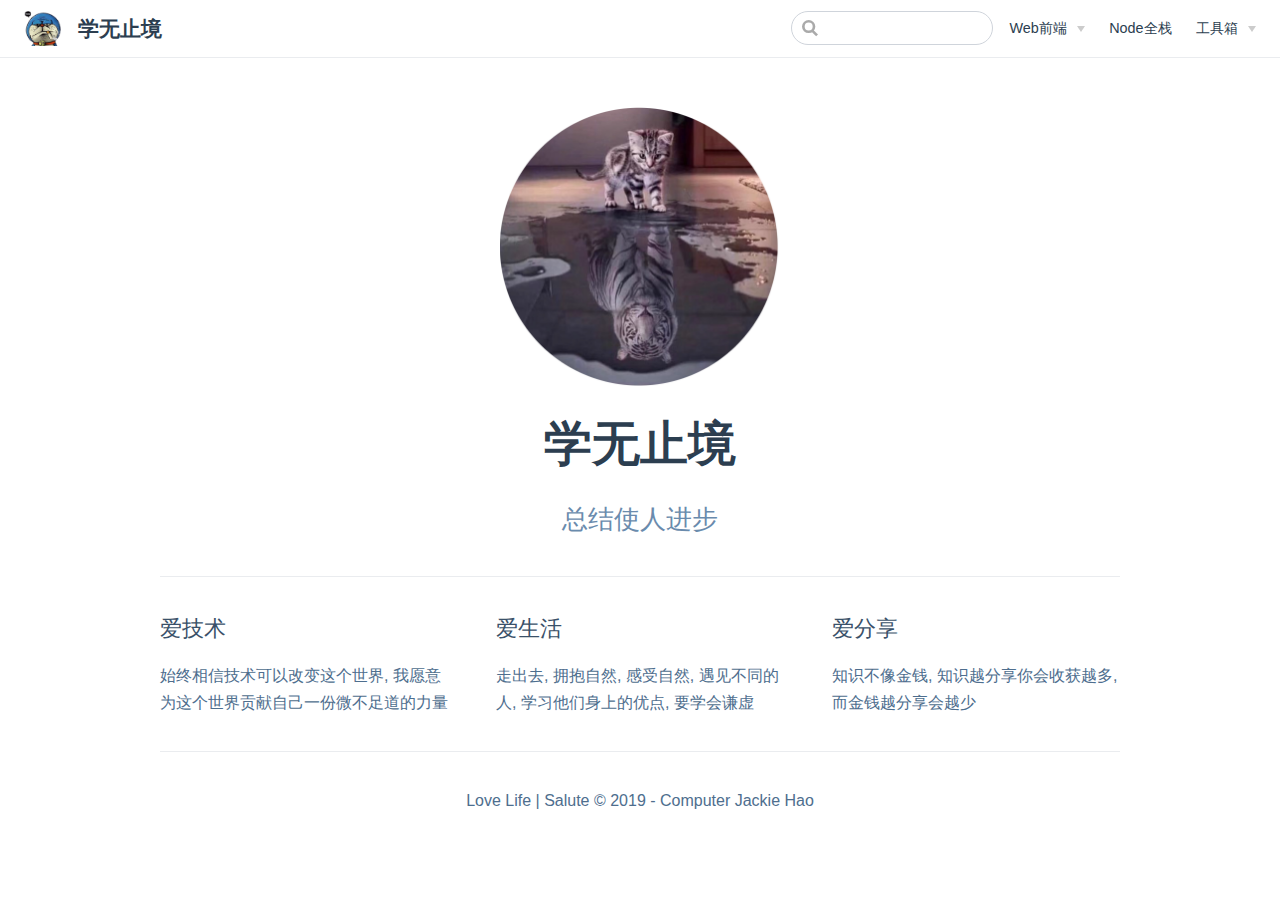
==== index.html @ 457ee254 "dyh_blog first" ====
<!DOCTYPE html>
<html lang="en-US">
  <head>
    <meta charset="utf-8">
    <meta name="viewport" content="width=device-width,initial-scale=1">
    <title>学无止境</title>
    <meta name="generator" content="VuePress 1.5.2">
    <link rel="icon" href="/img/favicon.ico">
    <link rel="stylesheet" href="/css/style.css">
    <script charset="utf-8" src="/js/main.js"></script>
    <meta name="description" content="爱学习,爱总结,爱分享,代应豪个人博客">
    <link rel="preload" href="/assets/css/0.styles.a9120102.css" as="style"><link rel="preload" href="/assets/js/app.fa98bfb5.js" as="script"><link rel="preload" href="/assets/js/2.4fb5f8fb.js" as="script"><link rel="preload" href="/assets/js/3.1e2498f9.js" as="script"><link rel="preload" href="/assets/js/8.c58f2ed2.js" as="script"><link rel="preload" href="/assets/js/4.844834c8.js" as="script"><link rel="prefetch" href="/assets/js/10.3e9f9850.js"><link rel="prefetch" href="/assets/js/11.149a8fb1.js"><link rel="prefetch" href="/assets/js/12.16d4c1a5.js"><link rel="prefetch" href="/assets/js/13.2fde2171.js"><link rel="prefetch" href="/assets/js/14.5e2ddec8.js"><link rel="prefetch" href="/assets/js/15.b357abc8.js"><link rel="prefetch" href="/assets/js/16.6b7492b0.js"><link rel="prefetch" href="/assets/js/17.6f46f373.js"><link rel="prefetch" href="/assets/js/18.1333c725.js"><link rel="prefetch" href="/assets/js/5.ee08de73.js"><link rel="prefetch" href="/assets/js/6.7df3510d.js"><link rel="prefetch" href="/assets/js/7.d90421dd.js"><link rel="prefetch" href="/assets/js/9.8805cb01.js">
    <link rel="stylesheet" href="/assets/css/0.styles.a9120102.css">
  </head>
  <body>
    <div id="app" data-server-rendered="true"><div class="theme-container no-sidebar"><header class="navbar"><div class="sidebar-button"><svg xmlns="http://www.w3.org/2000/svg" aria-hidden="true" role="img" viewBox="0 0 448 512" class="icon"><path fill="currentColor" d="M436 124H12c-6.627 0-12-5.373-12-12V80c0-6.627 5.373-12 12-12h424c6.627 0 12 5.373 12 12v32c0 6.627-5.373 12-12 12zm0 160H12c-6.627 0-12-5.373-12-12v-32c0-6.627 5.373-12 12-12h424c6.627 0 12 5.373 12 12v32c0 6.627-5.373 12-12 12zm0 160H12c-6.627 0-12-5.373-12-12v-32c0-6.627 5.373-12 12-12h424c6.627 0 12 5.373 12 12v32c0 6.627-5.373 12-12 12z"></path></svg></div> <a href="/" aria-current="page" class="home-link router-link-exact-active router-link-active"><img src="/img/a.png" alt="学无止境" class="logo"> <span class="site-name can-hide">学无止境</span></a> <div class="links"><div class="search-box"><input aria-label="Search" autocomplete="off" spellcheck="false" value=""> <!----></div> <nav class="nav-links can-hide"><div class="nav-item"><div class="dropdown-wrapper"><button type="button" aria-label="Web前端" class="dropdown-title"><span class="title">Web前端</span> <span class="arrow right"></span></button> <ul class="nav-dropdown" style="display:none;"><li class="dropdown-item"><!----> <a href="/pages/web/js/" class="nav-link">
  JavaScript
</a></li><li class="dropdown-item"><!----> <a href="/pages/web/css/" class="nav-link">
  CSS
</a></li></ul></div></div><div class="nav-item"><a href="/pages/node/" class="nav-link">
  Node全栈
</a></div><div class="nav-item"><div class="dropdown-wrapper"><button type="button" aria-label="工具箱" class="dropdown-title"><span class="title">工具箱</span> <span class="arrow right"></span></button> <ul class="nav-dropdown" style="display:none;"><li class="dropdown-item"><h4>
          博客指南
        </h4> <ul class="dropdown-subitem-wrapper"><li class="dropdown-subitem"><a href="https://jackiehao.blog.csdn.net/" target="_blank" rel="noopener noreferrer" class="nav-link external">
  CSDN
  <svg xmlns="http://www.w3.org/2000/svg" aria-hidden="true" x="0px" y="0px" viewBox="0 0 100 100" width="15" height="15" class="icon outbound"><path fill="currentColor" d="M18.8,85.1h56l0,0c2.2,0,4-1.8,4-4v-32h-8v28h-48v-48h28v-8h-32l0,0c-2.2,0-4,1.8-4,4v56C14.8,83.3,16.6,85.1,18.8,85.1z"></path> <polygon fill="currentColor" points="45.7,48.7 51.3,54.3 77.2,28.5 77.2,37.2 85.2,37.2 85.2,14.9 62.8,14.9 62.8,22.9 71.5,22.9"></polygon></svg></a></li></ul></li><li class="dropdown-item"><h4>
          知识站点
        </h4> <ul class="dropdown-subitem-wrapper"><li class="dropdown-subitem"><a href="https://www.liaoxuefeng.com/" target="_blank" rel="noopener noreferrer" class="nav-link external">
  廖雪峰站点
  <svg xmlns="http://www.w3.org/2000/svg" aria-hidden="true" x="0px" y="0px" viewBox="0 0 100 100" width="15" height="15" class="icon outbound"><path fill="currentColor" d="M18.8,85.1h56l0,0c2.2,0,4-1.8,4-4v-32h-8v28h-48v-48h28v-8h-32l0,0c-2.2,0-4,1.8-4,4v56C14.8,83.3,16.6,85.1,18.8,85.1z"></path> <polygon fill="currentColor" points="45.7,48.7 51.3,54.3 77.2,28.5 77.2,37.2 85.2,37.2 85.2,14.9 62.8,14.9 62.8,22.9 71.5,22.9"></polygon></svg></a></li><li class="dropdown-subitem"><a href="https://es6.ruanyifeng.com/" target="_blank" rel="noopener noreferrer" class="nav-link external">
  ES6阮一峰
  <svg xmlns="http://www.w3.org/2000/svg" aria-hidden="true" x="0px" y="0px" viewBox="0 0 100 100" width="15" height="15" class="icon outbound"><path fill="currentColor" d="M18.8,85.1h56l0,0c2.2,0,4-1.8,4-4v-32h-8v28h-48v-48h28v-8h-32l0,0c-2.2,0-4,1.8-4,4v56C14.8,83.3,16.6,85.1,18.8,85.1z"></path> <polygon fill="currentColor" points="45.7,48.7 51.3,54.3 77.2,28.5 77.2,37.2 85.2,37.2 85.2,14.9 62.8,14.9 62.8,22.9 71.5,22.9"></polygon></svg></a></li></ul></li><li class="dropdown-item"><h4>
          在线工具
        </h4> <ul class="dropdown-subitem-wrapper"><li class="dropdown-subitem"><a href="https://www.uupoop.com/" target="_blank" rel="noopener noreferrer" class="nav-link external">
  在线PS
  <svg xmlns="http://www.w3.org/2000/svg" aria-hidden="true" x="0px" y="0px" viewBox="0 0 100 100" width="15" height="15" class="icon outbound"><path fill="currentColor" d="M18.8,85.1h56l0,0c2.2,0,4-1.8,4-4v-32h-8v28h-48v-48h28v-8h-32l0,0c-2.2,0-4,1.8-4,4v56C14.8,83.3,16.6,85.1,18.8,85.1z"></path> <polygon fill="currentColor" points="45.7,48.7 51.3,54.3 77.2,28.5 77.2,37.2 85.2,37.2 85.2,14.9 62.8,14.9 62.8,22.9 71.5,22.9"></polygon></svg></a></li><li class="dropdown-subitem"><a href="https://www.iconfont.cn/" target="_blank" rel="noopener noreferrer" class="nav-link external">
  矢量图
  <svg xmlns="http://www.w3.org/2000/svg" aria-hidden="true" x="0px" y="0px" viewBox="0 0 100 100" width="15" height="15" class="icon outbound"><path fill="currentColor" d="M18.8,85.1h56l0,0c2.2,0,4-1.8,4-4v-32h-8v28h-48v-48h28v-8h-32l0,0c-2.2,0-4,1.8-4,4v56C14.8,83.3,16.6,85.1,18.8,85.1z"></path> <polygon fill="currentColor" points="45.7,48.7 51.3,54.3 77.2,28.5 77.2,37.2 85.2,37.2 85.2,14.9 62.8,14.9 62.8,22.9 71.5,22.9"></polygon></svg></a></li><li class="dropdown-subitem"><a href="https://www.baidufe.com/fehelper/index/index.html" target="_blank" rel="noopener noreferrer" class="nav-link external">
  FE工具
  <svg xmlns="http://www.w3.org/2000/svg" aria-hidden="true" x="0px" y="0px" viewBox="0 0 100 100" width="15" height="15" class="icon outbound"><path fill="currentColor" d="M18.8,85.1h56l0,0c2.2,0,4-1.8,4-4v-32h-8v28h-48v-48h28v-8h-32l0,0c-2.2,0-4,1.8-4,4v56C14.8,83.3,16.6,85.1,18.8,85.1z"></path> <polygon fill="currentColor" points="45.7,48.7 51.3,54.3 77.2,28.5 77.2,37.2 85.2,37.2 85.2,14.9 62.8,14.9 62.8,22.9 71.5,22.9"></polygon></svg></a></li><li class="dropdown-subitem"><a href="https://tinypng.com/" target="_blank" rel="noopener noreferrer" class="nav-link external">
  图片压缩
  <svg xmlns="http://www.w3.org/2000/svg" aria-hidden="true" x="0px" y="0px" viewBox="0 0 100 100" width="15" height="15" class="icon outbound"><path fill="currentColor" d="M18.8,85.1h56l0,0c2.2,0,4-1.8,4-4v-32h-8v28h-48v-48h28v-8h-32l0,0c-2.2,0-4,1.8-4,4v56C14.8,83.3,16.6,85.1,18.8,85.1z"></path> <polygon fill="currentColor" points="45.7,48.7 51.3,54.3 77.2,28.5 77.2,37.2 85.2,37.2 85.2,14.9 62.8,14.9 62.8,22.9 71.5,22.9"></polygon></svg></a></li></ul></li><li class="dropdown-item"><h4>
          在线服务
        </h4> <ul class="dropdown-subitem-wrapper"><li class="dropdown-subitem"><a href="https://www.aliyun.com/" target="_blank" rel="noopener noreferrer" class="nav-link external">
  阿里云
  <svg xmlns="http://www.w3.org/2000/svg" aria-hidden="true" x="0px" y="0px" viewBox="0 0 100 100" width="15" height="15" class="icon outbound"><path fill="currentColor" d="M18.8,85.1h56l0,0c2.2,0,4-1.8,4-4v-32h-8v28h-48v-48h28v-8h-32l0,0c-2.2,0-4,1.8-4,4v56C14.8,83.3,16.6,85.1,18.8,85.1z"></path> <polygon fill="currentColor" points="45.7,48.7 51.3,54.3 77.2,28.5 77.2,37.2 85.2,37.2 85.2,14.9 62.8,14.9 62.8,22.9 71.5,22.9"></polygon></svg></a></li><li class="dropdown-subitem"><a href="https://cloud.tencent.com/" target="_blank" rel="noopener noreferrer" class="nav-link external">
  腾讯云
  <svg xmlns="http://www.w3.org/2000/svg" aria-hidden="true" x="0px" y="0px" viewBox="0 0 100 100" width="15" height="15" class="icon outbound"><path fill="currentColor" d="M18.8,85.1h56l0,0c2.2,0,4-1.8,4-4v-32h-8v28h-48v-48h28v-8h-32l0,0c-2.2,0-4,1.8-4,4v56C14.8,83.3,16.6,85.1,18.8,85.1z"></path> <polygon fill="currentColor" points="45.7,48.7 51.3,54.3 77.2,28.5 77.2,37.2 85.2,37.2 85.2,14.9 62.8,14.9 62.8,22.9 71.5,22.9"></polygon></svg></a></li></ul></li></ul></div></div> <!----></nav></div></header> <div class="sidebar-mask"></div> <aside class="sidebar"><nav class="nav-links"><div class="nav-item"><div class="dropdown-wrapper"><button type="button" aria-label="Web前端" class="dropdown-title"><span class="title">Web前端</span> <span class="arrow right"></span></button> <ul class="nav-dropdown" style="display:none;"><li class="dropdown-item"><!----> <a href="/pages/web/js/" class="nav-link">
  JavaScript
</a></li><li class="dropdown-item"><!----> <a href="/pages/web/css/" class="nav-link">
  CSS
</a></li></ul></div></div><div class="nav-item"><a href="/pages/node/" class="nav-link">
  Node全栈
</a></div><div class="nav-item"><div class="dropdown-wrapper"><button type="button" aria-label="工具箱" class="dropdown-title"><span class="title">工具箱</span> <span class="arrow right"></span></button> <ul class="nav-dropdown" style="display:none;"><li class="dropdown-item"><h4>
          博客指南
        </h4> <ul class="dropdown-subitem-wrapper"><li class="dropdown-subitem"><a href="https://jackiehao.blog.csdn.net/" target="_blank" rel="noopener noreferrer" class="nav-link external">
  CSDN
  <svg xmlns="http://www.w3.org/2000/svg" aria-hidden="true" x="0px" y="0px" viewBox="0 0 100 100" width="15" height="15" class="icon outbound"><path fill="currentColor" d="M18.8,85.1h56l0,0c2.2,0,4-1.8,4-4v-32h-8v28h-48v-48h28v-8h-32l0,0c-2.2,0-4,1.8-4,4v56C14.8,83.3,16.6,85.1,18.8,85.1z"></path> <polygon fill="currentColor" points="45.7,48.7 51.3,54.3 77.2,28.5 77.2,37.2 85.2,37.2 85.2,14.9 62.8,14.9 62.8,22.9 71.5,22.9"></polygon></svg></a></li></ul></li><li class="dropdown-item"><h4>
          知识站点
        </h4> <ul class="dropdown-subitem-wrapper"><li class="dropdown-subitem"><a href="https://www.liaoxuefeng.com/" target="_blank" rel="noopener noreferrer" class="nav-link external">
  廖雪峰站点
  <svg xmlns="http://www.w3.org/2000/svg" aria-hidden="true" x="0px" y="0px" viewBox="0 0 100 100" width="15" height="15" class="icon outbound"><path fill="currentColor" d="M18.8,85.1h56l0,0c2.2,0,4-1.8,4-4v-32h-8v28h-48v-48h28v-8h-32l0,0c-2.2,0-4,1.8-4,4v56C14.8,83.3,16.6,85.1,18.8,85.1z"></path> <polygon fill="currentColor" points="45.7,48.7 51.3,54.3 77.2,28.5 77.2,37.2 85.2,37.2 85.2,14.9 62.8,14.9 62.8,22.9 71.5,22.9"></polygon></svg></a></li><li class="dropdown-subitem"><a href="https://es6.ruanyifeng.com/" target="_blank" rel="noopener noreferrer" class="nav-link external">
  ES6阮一峰
  <svg xmlns="http://www.w3.org/2000/svg" aria-hidden="true" x="0px" y="0px" viewBox="0 0 100 100" width="15" height="15" class="icon outbound"><path fill="currentColor" d="M18.8,85.1h56l0,0c2.2,0,4-1.8,4-4v-32h-8v28h-48v-48h28v-8h-32l0,0c-2.2,0-4,1.8-4,4v56C14.8,83.3,16.6,85.1,18.8,85.1z"></path> <polygon fill="currentColor" points="45.7,48.7 51.3,54.3 77.2,28.5 77.2,37.2 85.2,37.2 85.2,14.9 62.8,14.9 62.8,22.9 71.5,22.9"></polygon></svg></a></li></ul></li><li class="dropdown-item"><h4>
          在线工具
        </h4> <ul class="dropdown-subitem-wrapper"><li class="dropdown-subitem"><a href="https://www.uupoop.com/" target="_blank" rel="noopener noreferrer" class="nav-link external">
  在线PS
  <svg xmlns="http://www.w3.org/2000/svg" aria-hidden="true" x="0px" y="0px" viewBox="0 0 100 100" width="15" height="15" class="icon outbound"><path fill="currentColor" d="M18.8,85.1h56l0,0c2.2,0,4-1.8,4-4v-32h-8v28h-48v-48h28v-8h-32l0,0c-2.2,0-4,1.8-4,4v56C14.8,83.3,16.6,85.1,18.8,85.1z"></path> <polygon fill="currentColor" points="45.7,48.7 51.3,54.3 77.2,28.5 77.2,37.2 85.2,37.2 85.2,14.9 62.8,14.9 62.8,22.9 71.5,22.9"></polygon></svg></a></li><li class="dropdown-subitem"><a href="https://www.iconfont.cn/" target="_blank" rel="noopener noreferrer" class="nav-link external">
  矢量图
  <svg xmlns="http://www.w3.org/2000/svg" aria-hidden="true" x="0px" y="0px" viewBox="0 0 100 100" width="15" height="15" class="icon outbound"><path fill="currentColor" d="M18.8,85.1h56l0,0c2.2,0,4-1.8,4-4v-32h-8v28h-48v-48h28v-8h-32l0,0c-2.2,0-4,1.8-4,4v56C14.8,83.3,16.6,85.1,18.8,85.1z"></path> <polygon fill="currentColor" points="45.7,48.7 51.3,54.3 77.2,28.5 77.2,37.2 85.2,37.2 85.2,14.9 62.8,14.9 62.8,22.9 71.5,22.9"></polygon></svg></a></li><li class="dropdown-subitem"><a href="https://www.baidufe.com/fehelper/index/index.html" target="_blank" rel="noopener noreferrer" class="nav-link external">
  FE工具
  <svg xmlns="http://www.w3.org/2000/svg" aria-hidden="true" x="0px" y="0px" viewBox="0 0 100 100" width="15" height="15" class="icon outbound"><path fill="currentColor" d="M18.8,85.1h56l0,0c2.2,0,4-1.8,4-4v-32h-8v28h-48v-48h28v-8h-32l0,0c-2.2,0-4,1.8-4,4v56C14.8,83.3,16.6,85.1,18.8,85.1z"></path> <polygon fill="currentColor" points="45.7,48.7 51.3,54.3 77.2,28.5 77.2,37.2 85.2,37.2 85.2,14.9 62.8,14.9 62.8,22.9 71.5,22.9"></polygon></svg></a></li><li class="dropdown-subitem"><a href="https://tinypng.com/" target="_blank" rel="noopener noreferrer" class="nav-link external">
  图片压缩
  <svg xmlns="http://www.w3.org/2000/svg" aria-hidden="true" x="0px" y="0px" viewBox="0 0 100 100" width="15" height="15" class="icon outbound"><path fill="currentColor" d="M18.8,85.1h56l0,0c2.2,0,4-1.8,4-4v-32h-8v28h-48v-48h28v-8h-32l0,0c-2.2,0-4,1.8-4,4v56C14.8,83.3,16.6,85.1,18.8,85.1z"></path> <polygon fill="currentColor" points="45.7,48.7 51.3,54.3 77.2,28.5 77.2,37.2 85.2,37.2 85.2,14.9 62.8,14.9 62.8,22.9 71.5,22.9"></polygon></svg></a></li></ul></li><li class="dropdown-item"><h4>
          在线服务
        </h4> <ul class="dropdown-subitem-wrapper"><li class="dropdown-subitem"><a href="https://www.aliyun.com/" target="_blank" rel="noopener noreferrer" class="nav-link external">
  阿里云
  <svg xmlns="http://www.w3.org/2000/svg" aria-hidden="true" x="0px" y="0px" viewBox="0 0 100 100" width="15" height="15" class="icon outbound"><path fill="currentColor" d="M18.8,85.1h56l0,0c2.2,0,4-1.8,4-4v-32h-8v28h-48v-48h28v-8h-32l0,0c-2.2,0-4,1.8-4,4v56C14.8,83.3,16.6,85.1,18.8,85.1z"></path> <polygon fill="currentColor" points="45.7,48.7 51.3,54.3 77.2,28.5 77.2,37.2 85.2,37.2 85.2,14.9 62.8,14.9 62.8,22.9 71.5,22.9"></polygon></svg></a></li><li class="dropdown-subitem"><a href="https://cloud.tencent.com/" target="_blank" rel="noopener noreferrer" class="nav-link external">
  腾讯云
  <svg xmlns="http://www.w3.org/2000/svg" aria-hidden="true" x="0px" y="0px" viewBox="0 0 100 100" width="15" height="15" class="icon outbound"><path fill="currentColor" d="M18.8,85.1h56l0,0c2.2,0,4-1.8,4-4v-32h-8v28h-48v-48h28v-8h-32l0,0c-2.2,0-4,1.8-4,4v56C14.8,83.3,16.6,85.1,18.8,85.1z"></path> <polygon fill="currentColor" points="45.7,48.7 51.3,54.3 77.2,28.5 77.2,37.2 85.2,37.2 85.2,14.9 62.8,14.9 62.8,22.9 71.5,22.9"></polygon></svg></a></li></ul></li></ul></div></div> <!----></nav>  <!----> </aside> <main aria-labelledby="main-title" class="home"><header class="hero"><img src="/img/logo_ci.png" alt="hero"> <h1 id="main-title">
      学无止境
    </h1> <p class="description">
      总结使人进步
    </p> <!----></header> <div class="features"><div class="feature"><h2>爱技术</h2> <p>始终相信技术可以改变这个世界, 我愿意为这个世界贡献自己一份微不足道的力量</p></div><div class="feature"><h2>爱生活</h2> <p>走出去, 拥抱自然, 感受自然, 遇见不同的人, 学习他们身上的优点, 要学会谦虚</p></div><div class="feature"><h2>爱分享</h2> <p>知识不像金钱, 知识越分享你会收获越多, 而金钱越分享会越少</p></div></div> <div class="theme-default-content custom content__default"></div> <div class="footer">
    Love Life | Salute © 2019 - Computer Jackie Hao
  </div></main> <section class="page" style="border-top:2px solid #eaecef;padding-top:1rem;margin-top:2rem;padding-right:2.5rem;display:none;"><div style="padding-left:2.5rem;"><span data-flag-title="Your Article Title" class="leancloud-visitors"><em class="post-meta-item-text">阅读量：</em> <i class="leancloud-visitors-count"></i></span></div> <h3 style="padding-left:2.5rem;">发表评论：</h3> <div id="vcomments" style="padding-left:2.5rem;"></div></section></div><div class="global-ui"></div></div>
    <script src="/assets/js/app.fa98bfb5.js" defer></script><script src="/assets/js/2.4fb5f8fb.js" defer></script><script src="/assets/js/3.1e2498f9.js" defer></script><script src="/assets/js/8.c58f2ed2.js" defer></script><script src="/assets/js/4.844834c8.js" defer></script>
  </body>
</html>
---- assets/css/0.styles.a9120102.css ----
code[class*=language-],pre[class*=language-]{color:#ccc;background:none;font-family:Consolas,Monaco,Andale Mono,Ubuntu Mono,monospace;font-size:1em;text-align:left;white-space:pre;word-spacing:normal;word-break:normal;word-wrap:normal;line-height:1.5;-moz-tab-size:4;-o-tab-size:4;tab-size:4;-webkit-hyphens:none;-ms-hyphens:none;hyphens:none}pre[class*=language-]{padding:1em;margin:.5em 0;overflow:auto}:not(pre)>code[class*=language-],pre[class*=language-]{background:#2d2d2d}:not(pre)>code[class*=language-]{padding:.1em;border-radius:.3em;white-space:normal}.token.block-comment,.token.cdata,.token.comment,.token.doctype,.token.prolog{color:#999}.token.punctuation{color:#ccc}.token.attr-name,.token.deleted,.token.namespace,.token.tag{color:#e2777a}.token.function-name{color:#6196cc}.token.boolean,.token.function,.token.number{color:#f08d49}.token.class-name,.token.constant,.token.property,.token.symbol{color:#f8c555}.token.atrule,.token.builtin,.token.important,.token.keyword,.token.selector{color:#cc99cd}.token.attr-value,.token.char,.token.regex,.token.string,.token.variable{color:#7ec699}.token.entity,.token.operator,.token.url{color:#67cdcc}.token.bold,.token.important{font-weight:700}.token.italic{font-style:italic}.token.entity{cursor:help}.token.inserted{color:green}.theme-default-content code{color:#476582;padding:.25rem .5rem;margin:0;font-size:.85em;background-color:rgba(27,31,35,.05);border-radius:3px}.theme-default-content code .token.deleted{color:#ec5975}.theme-default-content code .token.inserted{color:#3eaf7c}.theme-default-content pre,.theme-default-content pre[class*=language-]{line-height:1.4;padding:1.25rem 1.5rem;margin:.85rem 0;background-color:#282c34;border-radius:6px;overflow:auto}.theme-default-content pre[class*=language-] code,.theme-default-content pre code{color:#fff;padding:0;background-color:transparent;border-radius:0}div[class*=language-]{position:relative;background-color:#282c34;border-radius:6px}div[class*=language-] .highlight-lines{-webkit-user-select:none;-ms-user-select:none;user-select:none;padding-top:1.3rem;position:absolute;top:0;left:0;width:100%;line-height:1.4}div[class*=language-] .highlight-lines .highlighted{background-color:rgba(0,0,0,.66)}div[class*=language-] pre,div[class*=language-] pre[class*=language-]{background:transparent;position:relative;z-index:1}div[class*=language-]:before{position:absolute;z-index:3;top:.8em;right:1em;font-size:.75rem;color:hsla(0,0%,100%,.4)}div[class*=language-]:not(.line-numbers-mode) .line-numbers-wrapper{display:none}div[class*=language-].line-numbers-mode .highlight-lines .highlighted{position:relative}div[class*=language-].line-numbers-mode .highlight-lines .highlighted:before{content:" ";position:absolute;z-index:3;left:0;top:0;display:block;width:3.5rem;height:100%;background-color:rgba(0,0,0,.66)}div[class*=language-].line-numbers-mode pre{padding-left:4.5rem;vertical-align:middle}div[class*=language-].line-numbers-mode .line-numbers-wrapper{position:absolute;top:0;width:3.5rem;text-align:center;color:hsla(0,0%,100%,.3);padding:1.25rem 0;line-height:1.4}div[class*=language-].line-numbers-mode .line-numbers-wrapper br{-webkit-user-select:none;-ms-user-select:none;user-select:none}div[class*=language-].line-numbers-mode .line-numbers-wrapper .line-number{position:relative;z-index:4;-webkit-user-select:none;-ms-user-select:none;user-select:none;font-size:.85em}div[class*=language-].line-numbers-mode:after{content:"";position:absolute;z-index:2;top:0;left:0;width:3.5rem;height:100%;border-radius:6px 0 0 6px;border-right:1px solid rgba(0,0,0,.66);background-color:#282c34}div[class~=language-js]:before{content:"js"}div[class~=language-ts]:before{content:"ts"}div[class~=language-html]:before{content:"html"}div[class~=language-md]:before{content:"md"}div[class~=language-vue]:before{content:"vue"}div[class~=language-css]:before{content:"css"}div[class~=language-sass]:before{content:"sass"}div[class~=language-scss]:before{content:"scss"}div[class~=language-less]:before{content:"less"}div[class~=language-stylus]:before{content:"stylus"}div[class~=language-go]:before{content:"go"}div[class~=language-java]:before{content:"java"}div[class~=language-c]:before{content:"c"}div[class~=language-sh]:before{content:"sh"}div[class~=language-yaml]:before{content:"yaml"}div[class~=language-py]:before{content:"py"}div[class~=language-docker]:before{content:"docker"}div[class~=language-dockerfile]:before{content:"dockerfile"}div[class~=language-makefile]:before{content:"makefile"}div[class~=language-javascript]:before{content:"js"}div[class~=language-typescript]:before{content:"ts"}div[class~=language-markup]:before{content:"html"}div[class~=language-markdown]:before{content:"md"}div[class~=language-json]:before{content:"json"}div[class~=language-ruby]:before{content:"rb"}div[class~=language-python]:before{content:"py"}div[class~=language-bash]:before{content:"sh"}div[class~=language-php]:before{content:"php"}.custom-block .custom-block-title{font-weight:600;margin-bottom:-.4rem}.custom-block.danger,.custom-block.tip,.custom-block.warning{padding:.1rem 1.5rem;border-left-width:.5rem;border-left-style:solid;margin:1rem 0}.custom-block.tip{background-color:#f3f5f7;border-color:#42b983}.custom-block.warning{background-color:rgba(255,229,100,.3);border-color:#e7c000;color:#6b5900}.custom-block.warning .custom-block-title{color:#b29400}.custom-block.warning a{color:#2c3e50}.custom-block.danger{background-color:#ffe6e6;border-color:#c00;color:#4d0000}.custom-block.danger .custom-block-title{color:#900}.custom-block.danger a{color:#2c3e50}.custom-block.details{display:block;position:relative;border-radius:2px;margin:1.6em 0;padding:1.6em;background-color:#eee}.custom-block.details h4{margin-top:0}.custom-block.details figure:last-child,.custom-block.details p:last-child{margin-bottom:0;padding-bottom:0}.custom-block.details summary{outline:none;cursor:pointer}.arrow{display:inline-block;width:0;height:0}.arrow.up{border-bottom:6px solid #ccc}.arrow.down,.arrow.up{border-left:4px solid transparent;border-right:4px solid transparent}.arrow.down{border-top:6px solid #ccc}.arrow.right{border-left:6px solid #ccc}.arrow.left,.arrow.right{border-top:4px solid transparent;border-bottom:4px solid transparent}.arrow.left{border-right:6px solid #ccc}.theme-default-content:not(.custom){max-width:740px;margin:0 auto;padding:2rem 2.5rem}@media (max-width:959px){.theme-default-content:not(.custom){padding:2rem}}@media (max-width:419px){.theme-default-content:not(.custom){padding:1.5rem}}.table-of-contents .badge{vertical-align:middle}body,html{padding:0;margin:0;background-color:#fff}body{font-family:-apple-system,BlinkMacSystemFont,Segoe UI,Roboto,Oxygen,Ubuntu,Cantarell,Fira Sans,Droid Sans,Helvetica Neue,sans-serif;-webkit-font-smoothing:antialiased;-moz-osx-font-smoothing:grayscale;font-size:16px;color:#2c3e50}.page{padding-left:20rem}.navbar{z-index:20;right:0;height:3.6rem;background-color:#fff;box-sizing:border-box;border-bottom:1px solid #eaecef}.navbar,.sidebar-mask{position:fixed;top:0;left:0}.sidebar-mask{z-index:9;width:100vw;height:100vh;display:none}.sidebar{font-size:16px;background-color:#fff;width:20rem;position:fixed;z-index:10;margin:0;top:3.6rem;left:0;bottom:0;box-sizing:border-box;border-right:1px solid #eaecef;overflow-y:auto}.theme-default-content:not(.custom)>:first-child{margin-top:3.6rem}.theme-default-content:not(.custom) a:hover{text-decoration:underline}.theme-default-content:not(.custom) p.demo{padding:1rem 1.5rem;border:1px solid #ddd;border-radius:4px}.theme-default-content:not(.custom) img{max-width:100%}.theme-default-content.custom{padding:0;margin:0}.theme-default-content.custom img{max-width:100%}a{font-weight:500;text-decoration:none}a,p a code{color:#3eaf7c}p a code{font-weight:400}kbd{background:#eee;border:.15rem solid #ddd;border-bottom:.25rem solid #ddd;border-radius:.15rem;padding:0 .15em}blockquote{font-size:1rem;color:#999;border-left:.2rem solid #dfe2e5;margin:1rem 0;padding:.25rem 0 .25rem 1rem}blockquote>p{margin:0}ol,ul{padding-left:1.2em}strong{font-weight:600}h1,h2,h3,h4,h5,h6{font-weight:600;line-height:1.25}.theme-default-content:not(.custom)>h1,.theme-default-content:not(.custom)>h2,.theme-default-content:not(.custom)>h3,.theme-default-content:not(.custom)>h4,.theme-default-content:not(.custom)>h5,.theme-default-content:not(.custom)>h6{margin-top:-3.1rem;padding-top:4.6rem;margin-bottom:0}.theme-default-content:not(.custom)>h1:first-child,.theme-default-content:not(.custom)>h2:first-child,.theme-default-content:not(.custom)>h3:first-child,.theme-default-content:not(.custom)>h4:first-child,.theme-default-content:not(.custom)>h5:first-child,.theme-default-content:not(.custom)>h6:first-child{margin-top:-1.5rem;margin-bottom:1rem}.theme-default-content:not(.custom)>h1:first-child+.custom-block,.theme-default-content:not(.custom)>h1:first-child+p,.theme-default-content:not(.custom)>h1:first-child+pre,.theme-default-content:not(.custom)>h2:first-child+.custom-block,.theme-default-content:not(.custom)>h2:first-child+p,.theme-default-content:not(.custom)>h2:first-child+pre,.theme-default-content:not(.custom)>h3:first-child+.custom-block,.theme-default-content:not(.custom)>h3:first-child+p,.theme-default-content:not(.custom)>h3:first-child+pre,.theme-default-content:not(.custom)>h4:first-child+.custom-block,.theme-default-content:not(.custom)>h4:first-child+p,.theme-default-content:not(.custom)>h4:first-child+pre,.theme-default-content:not(.custom)>h5:first-child+.custom-block,.theme-default-content:not(.custom)>h5:first-child+p,.theme-default-content:not(.custom)>h5:first-child+pre,.theme-default-content:not(.custom)>h6:first-child+.custom-block,.theme-default-content:not(.custom)>h6:first-child+p,.theme-default-content:not(.custom)>h6:first-child+pre{margin-top:2rem}h1:hover .header-anchor,h2:hover .header-anchor,h3:hover .header-anchor,h4:hover .header-anchor,h5:hover .header-anchor,h6:hover .header-anchor{opacity:1}h1{font-size:2.2rem}h2{font-size:1.65rem;padding-bottom:.3rem;border-bottom:1px solid #eaecef}h3{font-size:1.35rem}a.header-anchor{font-size:.85em;float:left;margin-left:-.87em;padding-right:.23em;margin-top:.125em;opacity:0}a.header-anchor:hover{text-decoration:none}.line-number,code,kbd{font-family:source-code-pro,Menlo,Monaco,Consolas,Courier New,monospace}ol,p,ul{line-height:1.7}hr{border:0;border-top:1px solid #eaecef}table{border-collapse:collapse;margin:1rem 0;display:block;overflow-x:auto}tr{border-top:1px solid #dfe2e5}tr:nth-child(2n){background-color:#f6f8fa}td,th{border:1px solid #dfe2e5;padding:.6em 1em}.theme-container.sidebar-open .sidebar-mask{display:block}.theme-container.no-navbar .theme-default-content:not(.custom)>h1,.theme-container.no-navbar h2,.theme-container.no-navbar h3,.theme-container.no-navbar h4,.theme-container.no-navbar h5,.theme-container.no-navbar h6{margin-top:1.5rem;padding-top:0}.theme-container.no-navbar .sidebar{top:0}@media (min-width:720px){.theme-container.no-sidebar .sidebar{display:none}.theme-container.no-sidebar .page{padding-left:0}}@media (max-width:959px){.sidebar{font-size:15px;width:16.4rem}.page{padding-left:16.4rem}}@media (max-width:719px){.sidebar{top:0;padding-top:3.6rem;transform:translateX(-100%);transition:transform .2s ease}.page{padding-left:0}.theme-container.sidebar-open .sidebar{transform:translateX(0)}.theme-container.no-navbar .sidebar{padding-top:0}}@media (max-width:419px){h1{font-size:1.9rem}.theme-default-content div[class*=language-]{margin:.85rem -1.5rem;border-radius:0}}#nprogress{pointer-events:none}#nprogress .bar{background:#3eaf7c;position:fixed;z-index:1031;top:0;left:0;width:100%;height:2px}#nprogress .peg{display:block;position:absolute;right:0;width:100px;height:100%;box-shadow:0 0 10px #3eaf7c,0 0 5px #3eaf7c;opacity:1;transform:rotate(3deg) translateY(-4px)}#nprogress .spinner{display:block;position:fixed;z-index:1031;top:15px;right:15px}#nprogress .spinner-icon{width:18px;height:18px;box-sizing:border-box;border-color:#3eaf7c transparent transparent #3eaf7c;border-style:solid;border-width:2px;border-radius:50%;-webkit-animation:nprogress-spinner .4s linear infinite;animation:nprogress-spinner .4s linear infinite}.nprogress-custom-parent{overflow:hidden;position:relative}.nprogress-custom-parent #nprogress .bar,.nprogress-custom-parent #nprogress .spinner{position:absolute}@-webkit-keyframes nprogress-spinner{0%{transform:rotate(0deg)}to{transform:rotate(1turn)}}@keyframes nprogress-spinner{0%{transform:rotate(0deg)}to{transform:rotate(1turn)}}.icon.outbound{color:#aaa;display:inline-block;vertical-align:middle;position:relative;top:-1px}.home{padding:3.6rem 2rem 0;max-width:960px;margin:0 auto;display:block}.home .hero{text-align:center}.home .hero img{max-width:100%;max-height:280px;display:block;margin:3rem auto 1.5rem}.home .hero h1{font-size:3rem}.home .hero .action,.home .hero .description,.home .hero h1{margin:1.8rem auto}.home .hero .description{max-width:35rem;font-size:1.6rem;line-height:1.3;color:#6a8bad}.home .hero .action-button{display:inline-block;font-size:1.2rem;color:#fff;background-color:#3eaf7c;padding:.8rem 1.6rem;border-radius:4px;transition:background-color .1s ease;box-sizing:border-box;border-bottom:1px solid #389d70}.home .hero .action-button:hover{background-color:#4abf8a}.home .features{border-top:1px solid #eaecef;padding:1.2rem 0;margin-top:2.5rem;display:flex;flex-wrap:wrap;align-items:flex-start;align-content:stretch;justify-content:space-between}.home .feature{flex-grow:1;flex-basis:30%;max-width:30%}.home .feature h2{font-size:1.4rem;font-weight:500;border-bottom:none;padding-bottom:0;color:#3a5169}.home .feature p{color:#4e6e8e}.home .footer{padding:2.5rem;border-top:1px solid #eaecef;text-align:center;color:#4e6e8e}@media (max-width:719px){.home .features{flex-direction:column}.home .feature{max-width:100%;padding:0 2.5rem}}@media (max-width:419px){.home{padding-left:1.5rem;padding-right:1.5rem}.home .hero img{max-height:210px;margin:2rem auto 1.2rem}.home .hero h1{font-size:2rem}.home .hero .action,.home .hero .description,.home .hero h1{margin:1.2rem auto}.home .hero .description{font-size:1.2rem}.home .hero .action-button{font-size:1rem;padding:.6rem 1.2rem}.home .feature h2{font-size:1.25rem}}.search-box{display:inline-block;position:relative;margin-right:1rem}.search-box input{cursor:text;width:10rem;height:2rem;color:#4e6e8e;display:inline-block;border:1px solid #cfd4db;border-radius:2rem;font-size:.9rem;line-height:2rem;padding:0 .5rem 0 2rem;outline:none;transition:all .2s ease;background:#fff url(/assets/img/search.83621669.svg) .6rem .5rem no-repeat;background-size:1rem}.search-box input:focus{cursor:auto;border-color:#3eaf7c}.search-box .suggestions{background:#fff;width:20rem;position:absolute;top:2rem;border:1px solid #cfd4db;border-radius:6px;padding:.4rem;list-style-type:none}.search-box .suggestions.align-right{right:0}.search-box .suggestion{line-height:1.4;padding:.4rem .6rem;border-radius:4px;cursor:pointer}.search-box .suggestion a{white-space:normal;color:#5d82a6}.search-box .suggestion a .page-title{font-weight:600}.search-box .suggestion a .header{font-size:.9em;margin-left:.25em}.search-box .suggestion.focused{background-color:#f3f4f5}.search-box .suggestion.focused a{color:#3eaf7c}@media (max-width:959px){.search-box input{cursor:pointer;width:0;border-color:transparent;position:relative}.search-box input:focus{cursor:text;left:0;width:10rem}}@media (-ms-high-contrast:none){.search-box input{height:2rem}}@media (max-width:959px) and (min-width:719px){.search-box .suggestions{left:0}}@media (max-width:719px){.search-box{margin-right:0}.search-box input{left:1rem}.search-box .suggestions{right:0}}@media (max-width:419px){.search-box .suggestions{width:calc(100vw - 4rem)}.search-box input:focus{width:8rem}}.sidebar-button{cursor:pointer;display:none;width:1.25rem;height:1.25rem;position:absolute;padding:.6rem;top:.6rem;left:1rem}.sidebar-button .icon{display:block;width:1.25rem;height:1.25rem}@media (max-width:719px){.sidebar-button{display:block}}.dropdown-enter,.dropdown-leave-to{height:0!important}.dropdown-wrapper{cursor:pointer}.dropdown-wrapper .dropdown-title{display:block;font-size:.9rem;font-family:inherit;cursor:inherit;padding:inherit;line-height:1.4rem;background:transparent;border:none;font-weight:500;color:#2c3e50}.dropdown-wrapper .dropdown-title:hover{border-color:transparent}.dropdown-wrapper .dropdown-title .arrow{vertical-align:middle;margin-top:-1px;margin-left:.4rem}.dropdown-wrapper .nav-dropdown .dropdown-item{color:inherit;line-height:1.7rem}.dropdown-wrapper .nav-dropdown .dropdown-item h4{margin:.45rem 0 0;border-top:1px solid #eee;padding:.45rem 1.5rem 0 1.25rem}.dropdown-wrapper .nav-dropdown .dropdown-item .dropdown-subitem-wrapper{padding:0;list-style:none}.dropdown-wrapper .nav-dropdown .dropdown-item .dropdown-subitem-wrapper .dropdown-subitem{font-size:.9em}.dropdown-wrapper .nav-dropdown .dropdown-item a{display:block;line-height:1.7rem;position:relative;border-bottom:none;font-weight:400;margin-bottom:0;padding:0 1.5rem 0 1.25rem}.dropdown-wrapper .nav-dropdown .dropdown-item a.router-link-active,.dropdown-wrapper .nav-dropdown .dropdown-item a:hover{color:#3eaf7c}.dropdown-wrapper .nav-dropdown .dropdown-item a.router-link-active:after{content:"";width:0;height:0;border-left:5px solid #3eaf7c;border-top:3px solid transparent;border-bottom:3px solid transparent;position:absolute;top:calc(50% - 2px);left:9px}.dropdown-wrapper .nav-dropdown .dropdown-item:first-child h4{margin-top:0;padding-top:0;border-top:0}@media (max-width:719px){.dropdown-wrapper.open .dropdown-title{margin-bottom:.5rem}.dropdown-wrapper .dropdown-title{font-weight:600;font-size:inherit}.dropdown-wrapper .dropdown-title:hover{color:#3eaf7c}.dropdown-wrapper .nav-dropdown{transition:height .1s ease-out;overflow:hidden}.dropdown-wrapper .nav-dropdown .dropdown-item h4{border-top:0;margin-top:0;padding-top:0}.dropdown-wrapper .nav-dropdown .dropdown-item>a,.dropdown-wrapper .nav-dropdown .dropdown-item h4{font-size:15px;line-height:2rem}.dropdown-wrapper .nav-dropdown .dropdown-item .dropdown-subitem{font-size:14px;padding-left:1rem}}@media (min-width:719px){.dropdown-wrapper{height:1.8rem}.dropdown-wrapper.open .nav-dropdown,.dropdown-wrapper:hover .nav-dropdown{display:block!important}.dropdown-wrapper.open:blur{display:none}.dropdown-wrapper .dropdown-title .arrow{border-left:4px solid transparent;border-right:4px solid transparent;border-top:6px solid #ccc;border-bottom:0}.dropdown-wrapper .nav-dropdown{display:none;height:auto!important;box-sizing:border-box;max-height:calc(100vh - 2.7rem);overflow-y:auto;position:absolute;top:100%;right:0;background-color:#fff;padding:.6rem 0;border:1px solid;border-color:#ddd #ddd #ccc;text-align:left;border-radius:.25rem;white-space:nowrap;margin:0}}.nav-links{display:inline-block}.nav-links a{line-height:1.4rem;color:inherit}.nav-links a.router-link-active,.nav-links a:hover{color:#3eaf7c}.nav-links .nav-item{position:relative;display:inline-block;margin-left:1.5rem;line-height:2rem}.nav-links .nav-item:first-child{margin-left:0}.nav-links .repo-link{margin-left:1.5rem}@media (max-width:719px){.nav-links .nav-item,.nav-links .repo-link{margin-left:0}}@media (min-width:719px){.nav-links a.router-link-active,.nav-links a:hover{color:#2c3e50}.nav-item>a:not(.external).router-link-active,.nav-item>a:not(.external):hover{margin-bottom:-2px;border-bottom:2px solid #46bd87}}.navbar{padding:.7rem 1.5rem;line-height:2.2rem}.navbar a,.navbar img,.navbar span{display:inline-block}.navbar .logo{height:2.2rem;min-width:2.2rem;margin-right:.8rem;vertical-align:top}.navbar .site-name{font-size:1.3rem;font-weight:600;color:#2c3e50;position:relative}.navbar .links{padding-left:1.5rem;box-sizing:border-box;background-color:#fff;white-space:nowrap;font-size:.9rem;position:absolute;right:1.5rem;top:.7rem;display:flex}.navbar .links .search-box{flex:0 0 auto;vertical-align:top}@media (max-width:719px){.navbar{padding-left:4rem}.navbar .can-hide{display:none}.navbar .links{padding-left:1.5rem}.navbar .site-name{width:calc(100vw - 9.4rem);overflow:hidden;white-space:nowrap;text-overflow:ellipsis}}.page-edit{max-width:740px;margin:0 auto;padding:2rem 2.5rem}@media (max-width:959px){.page-edit{padding:2rem}}@media (max-width:419px){.page-edit{padding:1.5rem}}.page-edit{padding-top:1rem;padding-bottom:1rem;overflow:auto}.page-edit .edit-link{display:inline-block}.page-edit .edit-link a{color:#4e6e8e;margin-right:.25rem}.page-edit .last-updated{float:right;font-size:.9em}.page-edit .last-updated .prefix{font-weight:500;color:#4e6e8e}.page-edit .last-updated .time{font-weight:400;color:#aaa}@media (max-width:719px){.page-edit .edit-link{margin-bottom:.5rem}.page-edit .last-updated{font-size:.8em;float:none;text-align:left}}.page-nav{max-width:740px;margin:0 auto;padding:2rem 2.5rem}@media (max-width:959px){.page-nav{padding:2rem}}@media (max-width:419px){.page-nav{padding:1.5rem}}.page-nav{padding-top:1rem;padding-bottom:0}.page-nav .inner{min-height:2rem;margin-top:0;border-top:1px solid #eaecef;padding-top:1rem;overflow:auto}.page-nav .next{float:right}.page{padding-bottom:2rem;display:block}.sidebar-group .sidebar-group{padding-left:.5em}.sidebar-group:not(.collapsable) .sidebar-heading:not(.clickable){cursor:auto;color:inherit}.sidebar-group.is-sub-group{padding-left:0}.sidebar-group.is-sub-group>.sidebar-heading{font-size:.95em;line-height:1.4;font-weight:400;padding-left:2rem}.sidebar-group.is-sub-group>.sidebar-heading:not(.clickable){opacity:.5}.sidebar-group.is-sub-group>.sidebar-group-items{padding-left:1rem}.sidebar-group.is-sub-group>.sidebar-group-items>li>.sidebar-link{font-size:.95em;border-left:none}.sidebar-group.depth-2>.sidebar-heading{border-left:none}.sidebar-heading{color:#2c3e50;transition:color .15s ease;cursor:pointer;font-size:1.1em;font-weight:700;padding:.35rem 1.5rem .35rem 1.25rem;width:100%;box-sizing:border-box;margin:0;border-left:.25rem solid transparent}.sidebar-heading.open,.sidebar-heading:hover{color:inherit}.sidebar-heading .arrow{position:relative;top:-.12em;left:.5em}.sidebar-heading.clickable.active{font-weight:600;color:#3eaf7c;border-left-color:#3eaf7c}.sidebar-heading.clickable:hover{color:#3eaf7c}.sidebar-group-items{transition:height .1s ease-out;font-size:.95em;overflow:hidden}.sidebar .sidebar-sub-headers{padding-left:1rem;font-size:.95em}a.sidebar-link{font-size:1em;font-weight:400;display:inline-block;color:#2c3e50;border-left:.25rem solid transparent;padding:.35rem 1rem .35rem 1.25rem;line-height:1.4;width:100%;box-sizing:border-box}a.sidebar-link:hover{color:#3eaf7c}a.sidebar-link.active{font-weight:600;color:#3eaf7c;border-left-color:#3eaf7c}.sidebar-group a.sidebar-link{padding-left:2rem}.sidebar-sub-headers a.sidebar-link{padding-top:.25rem;padding-bottom:.25rem;border-left:none}.sidebar-sub-headers a.sidebar-link.active{font-weight:500}.sidebar ul{padding:0;margin:0;list-style-type:none}.sidebar a{display:inline-block}.sidebar .nav-links{display:none;border-bottom:1px solid #eaecef;padding:.5rem 0 .75rem}.sidebar .nav-links a{font-weight:600}.sidebar .nav-links .nav-item,.sidebar .nav-links .repo-link{display:block;line-height:1.25rem;font-size:1.1em;padding:.5rem 0 .5rem 1.5rem}.sidebar>.sidebar-links{padding:1.5rem 0}.sidebar>.sidebar-links>li>a.sidebar-link{font-size:1.1em;line-height:1.7;font-weight:700}.sidebar>.sidebar-links>li:not(:first-child){margin-top:.75rem}@media (max-width:719px){.sidebar .nav-links{display:block}.sidebar .nav-links .dropdown-wrapper .nav-dropdown .dropdown-item a.router-link-active:after{top:calc(1rem - 2px)}.sidebar>.sidebar-links{padding:1rem 0}}.badge[data-v-fa3292a6]{display:inline-block;font-size:14px;height:18px;line-height:18px;border-radius:3px;padding:0 6px;color:#fff}.badge.green[data-v-fa3292a6],.badge.tip[data-v-fa3292a6],.badge[data-v-fa3292a6]{background-color:#42b983}.badge.error[data-v-fa3292a6]{background-color:#da5961}.badge.warn[data-v-fa3292a6],.badge.warning[data-v-fa3292a6],.badge.yellow[data-v-fa3292a6]{background-color:#e7c000}.badge+.badge[data-v-fa3292a6]{margin-left:5px}
---- assets/css/0.styles.a9120102.css ----
code[class*=language-],pre[class*=language-]{color:#ccc;background:none;font-family:Consolas,Monaco,Andale Mono,Ubuntu Mono,monospace;font-size:1em;text-align:left;white-space:pre;word-spacing:normal;word-break:normal;word-wrap:normal;line-height:1.5;-moz-tab-size:4;-o-tab-size:4;tab-size:4;-webkit-hyphens:none;-ms-hyphens:none;hyphens:none}pre[class*=language-]{padding:1em;margin:.5em 0;overflow:auto}:not(pre)>code[class*=language-],pre[class*=language-]{background:#2d2d2d}:not(pre)>code[class*=language-]{padding:.1em;border-radius:.3em;white-space:normal}.token.block-comment,.token.cdata,.token.comment,.token.doctype,.token.prolog{color:#999}.token.punctuation{color:#ccc}.token.attr-name,.token.deleted,.token.namespace,.token.tag{color:#e2777a}.token.function-name{color:#6196cc}.token.boolean,.token.function,.token.number{color:#f08d49}.token.class-name,.token.constant,.token.property,.token.symbol{color:#f8c555}.token.atrule,.token.builtin,.token.important,.token.keyword,.token.selector{color:#cc99cd}.token.attr-value,.token.char,.token.regex,.token.string,.token.variable{color:#7ec699}.token.entity,.token.operator,.token.url{color:#67cdcc}.token.bold,.token.important{font-weight:700}.token.italic{font-style:italic}.token.entity{cursor:help}.token.inserted{color:green}.theme-default-content code{color:#476582;padding:.25rem .5rem;margin:0;font-size:.85em;background-color:rgba(27,31,35,.05);border-radius:3px}.theme-default-content code .token.deleted{color:#ec5975}.theme-default-content code .token.inserted{color:#3eaf7c}.theme-default-content pre,.theme-default-content pre[class*=language-]{line-height:1.4;padding:1.25rem 1.5rem;margin:.85rem 0;background-color:#282c34;border-radius:6px;overflow:auto}.theme-default-content pre[class*=language-] code,.theme-default-content pre code{color:#fff;padding:0;background-color:transparent;border-radius:0}div[class*=language-]{position:relative;background-color:#282c34;border-radius:6px}div[class*=language-] .highlight-lines{-webkit-user-select:none;-ms-user-select:none;user-select:none;padding-top:1.3rem;position:absolute;top:0;left:0;width:100%;line-height:1.4}div[class*=language-] .highlight-lines .highlighted{background-color:rgba(0,0,0,.66)}div[class*=language-] pre,div[class*=language-] pre[class*=language-]{background:transparent;position:relative;z-index:1}div[class*=language-]:before{position:absolute;z-index:3;top:.8em;right:1em;font-size:.75rem;color:hsla(0,0%,100%,.4)}div[class*=language-]:not(.line-numbers-mode) .line-numbers-wrapper{display:none}div[class*=language-].line-numbers-mode .highlight-lines .highlighted{position:relative}div[class*=language-].line-numbers-mode .highlight-lines .highlighted:before{content:" ";position:absolute;z-index:3;left:0;top:0;display:block;width:3.5rem;height:100%;background-color:rgba(0,0,0,.66)}div[class*=language-].line-numbers-mode pre{padding-left:4.5rem;vertical-align:middle}div[class*=language-].line-numbers-mode .line-numbers-wrapper{position:absolute;top:0;width:3.5rem;text-align:center;color:hsla(0,0%,100%,.3);padding:1.25rem 0;line-height:1.4}div[class*=language-].line-numbers-mode .line-numbers-wrapper br{-webkit-user-select:none;-ms-user-select:none;user-select:none}div[class*=language-].line-numbers-mode .line-numbers-wrapper .line-number{position:relative;z-index:4;-webkit-user-select:none;-ms-user-select:none;user-select:none;font-size:.85em}div[class*=language-].line-numbers-mode:after{content:"";position:absolute;z-index:2;top:0;left:0;width:3.5rem;height:100%;border-radius:6px 0 0 6px;border-right:1px solid rgba(0,0,0,.66);background-color:#282c34}div[class~=language-js]:before{content:"js"}div[class~=language-ts]:before{content:"ts"}div[class~=language-html]:before{content:"html"}div[class~=language-md]:before{content:"md"}div[class~=language-vue]:before{content:"vue"}div[class~=language-css]:before{content:"css"}div[class~=language-sass]:before{content:"sass"}div[class~=language-scss]:before{content:"scss"}div[class~=language-less]:before{content:"less"}div[class~=language-stylus]:before{content:"stylus"}div[class~=language-go]:before{content:"go"}div[class~=language-java]:before{content:"java"}div[class~=language-c]:before{content:"c"}div[class~=language-sh]:before{content:"sh"}div[class~=language-yaml]:before{content:"yaml"}div[class~=language-py]:before{content:"py"}div[class~=language-docker]:before{content:"docker"}div[class~=language-dockerfile]:before{content:"dockerfile"}div[class~=language-makefile]:before{content:"makefile"}div[class~=language-javascript]:before{content:"js"}div[class~=language-typescript]:before{content:"ts"}div[class~=language-markup]:before{content:"html"}div[class~=language-markdown]:before{content:"md"}div[class~=language-json]:before{content:"json"}div[class~=language-ruby]:before{content:"rb"}div[class~=language-python]:before{content:"py"}div[class~=language-bash]:before{content:"sh"}div[class~=language-php]:before{content:"php"}.custom-block .custom-block-title{font-weight:600;margin-bottom:-.4rem}.custom-block.danger,.custom-block.tip,.custom-block.warning{padding:.1rem 1.5rem;border-left-width:.5rem;border-left-style:solid;margin:1rem 0}.custom-block.tip{background-color:#f3f5f7;border-color:#42b983}.custom-block.warning{background-color:rgba(255,229,100,.3);border-color:#e7c000;color:#6b5900}.custom-block.warning .custom-block-title{color:#b29400}.custom-block.warning a{color:#2c3e50}.custom-block.danger{background-color:#ffe6e6;border-color:#c00;color:#4d0000}.custom-block.danger .custom-block-title{color:#900}.custom-block.danger a{color:#2c3e50}.custom-block.details{display:block;position:relative;border-radius:2px;margin:1.6em 0;padding:1.6em;background-color:#eee}.custom-block.details h4{margin-top:0}.custom-block.details figure:last-child,.custom-block.details p:last-child{margin-bottom:0;padding-bottom:0}.custom-block.details summary{outline:none;cursor:pointer}.arrow{display:inline-block;width:0;height:0}.arrow.up{border-bottom:6px solid #ccc}.arrow.down,.arrow.up{border-left:4px solid transparent;border-right:4px solid transparent}.arrow.down{border-top:6px solid #ccc}.arrow.right{border-left:6px solid #ccc}.arrow.left,.arrow.right{border-top:4px solid transparent;border-bottom:4px solid transparent}.arrow.left{border-right:6px solid #ccc}.theme-default-content:not(.custom){max-width:740px;margin:0 auto;padding:2rem 2.5rem}@media (max-width:959px){.theme-default-content:not(.custom){padding:2rem}}@media (max-width:419px){.theme-default-content:not(.custom){padding:1.5rem}}.table-of-contents .badge{vertical-align:middle}body,html{padding:0;margin:0;background-color:#fff}body{font-family:-apple-system,BlinkMacSystemFont,Segoe UI,Roboto,Oxygen,Ubuntu,Cantarell,Fira Sans,Droid Sans,Helvetica Neue,sans-serif;-webkit-font-smoothing:antialiased;-moz-osx-font-smoothing:grayscale;font-size:16px;color:#2c3e50}.page{padding-left:20rem}.navbar{z-index:20;right:0;height:3.6rem;background-color:#fff;box-sizing:border-box;border-bottom:1px solid #eaecef}.navbar,.sidebar-mask{position:fixed;top:0;left:0}.sidebar-mask{z-index:9;width:100vw;height:100vh;display:none}.sidebar{font-size:16px;background-color:#fff;width:20rem;position:fixed;z-index:10;margin:0;top:3.6rem;left:0;bottom:0;box-sizing:border-box;border-right:1px solid #eaecef;overflow-y:auto}.theme-default-content:not(.custom)>:first-child{margin-top:3.6rem}.theme-default-content:not(.custom) a:hover{text-decoration:underline}.theme-default-content:not(.custom) p.demo{padding:1rem 1.5rem;border:1px solid #ddd;border-radius:4px}.theme-default-content:not(.custom) img{max-width:100%}.theme-default-content.custom{padding:0;margin:0}.theme-default-content.custom img{max-width:100%}a{font-weight:500;text-decoration:none}a,p a code{color:#3eaf7c}p a code{font-weight:400}kbd{background:#eee;border:.15rem solid #ddd;border-bottom:.25rem solid #ddd;border-radius:.15rem;padding:0 .15em}blockquote{font-size:1rem;color:#999;border-left:.2rem solid #dfe2e5;margin:1rem 0;padding:.25rem 0 .25rem 1rem}blockquote>p{margin:0}ol,ul{padding-left:1.2em}strong{font-weight:600}h1,h2,h3,h4,h5,h6{font-weight:600;line-height:1.25}.theme-default-content:not(.custom)>h1,.theme-default-content:not(.custom)>h2,.theme-default-content:not(.custom)>h3,.theme-default-content:not(.custom)>h4,.theme-default-content:not(.custom)>h5,.theme-default-content:not(.custom)>h6{margin-top:-3.1rem;padding-top:4.6rem;margin-bottom:0}.theme-default-content:not(.custom)>h1:first-child,.theme-default-content:not(.custom)>h2:first-child,.theme-default-content:not(.custom)>h3:first-child,.theme-default-content:not(.custom)>h4:first-child,.theme-default-content:not(.custom)>h5:first-child,.theme-default-content:not(.custom)>h6:first-child{margin-top:-1.5rem;margin-bottom:1rem}.theme-default-content:not(.custom)>h1:first-child+.custom-block,.theme-default-content:not(.custom)>h1:first-child+p,.theme-default-content:not(.custom)>h1:first-child+pre,.theme-default-content:not(.custom)>h2:first-child+.custom-block,.theme-default-content:not(.custom)>h2:first-child+p,.theme-default-content:not(.custom)>h2:first-child+pre,.theme-default-content:not(.custom)>h3:first-child+.custom-block,.theme-default-content:not(.custom)>h3:first-child+p,.theme-default-content:not(.custom)>h3:first-child+pre,.theme-default-content:not(.custom)>h4:first-child+.custom-block,.theme-default-content:not(.custom)>h4:first-child+p,.theme-default-content:not(.custom)>h4:first-child+pre,.theme-default-content:not(.custom)>h5:first-child+.custom-block,.theme-default-content:not(.custom)>h5:first-child+p,.theme-default-content:not(.custom)>h5:first-child+pre,.theme-default-content:not(.custom)>h6:first-child+.custom-block,.theme-default-content:not(.custom)>h6:first-child+p,.theme-default-content:not(.custom)>h6:first-child+pre{margin-top:2rem}h1:hover .header-anchor,h2:hover .header-anchor,h3:hover .header-anchor,h4:hover .header-anchor,h5:hover .header-anchor,h6:hover .header-anchor{opacity:1}h1{font-size:2.2rem}h2{font-size:1.65rem;padding-bottom:.3rem;border-bottom:1px solid #eaecef}h3{font-size:1.35rem}a.header-anchor{font-size:.85em;float:left;margin-left:-.87em;padding-right:.23em;margin-top:.125em;opacity:0}a.header-anchor:hover{text-decoration:none}.line-number,code,kbd{font-family:source-code-pro,Menlo,Monaco,Consolas,Courier New,monospace}ol,p,ul{line-height:1.7}hr{border:0;border-top:1px solid #eaecef}table{border-collapse:collapse;margin:1rem 0;display:block;overflow-x:auto}tr{border-top:1px solid #dfe2e5}tr:nth-child(2n){background-color:#f6f8fa}td,th{border:1px solid #dfe2e5;padding:.6em 1em}.theme-container.sidebar-open .sidebar-mask{display:block}.theme-container.no-navbar .theme-default-content:not(.custom)>h1,.theme-container.no-navbar h2,.theme-container.no-navbar h3,.theme-container.no-navbar h4,.theme-container.no-navbar h5,.theme-container.no-navbar h6{margin-top:1.5rem;padding-top:0}.theme-container.no-navbar .sidebar{top:0}@media (min-width:720px){.theme-container.no-sidebar .sidebar{display:none}.theme-container.no-sidebar .page{padding-left:0}}@media (max-width:959px){.sidebar{font-size:15px;width:16.4rem}.page{padding-left:16.4rem}}@media (max-width:719px){.sidebar{top:0;padding-top:3.6rem;transform:translateX(-100%);transition:transform .2s ease}.page{padding-left:0}.theme-container.sidebar-open .sidebar{transform:translateX(0)}.theme-container.no-navbar .sidebar{padding-top:0}}@media (max-width:419px){h1{font-size:1.9rem}.theme-default-content div[class*=language-]{margin:.85rem -1.5rem;border-radius:0}}#nprogress{pointer-events:none}#nprogress .bar{background:#3eaf7c;position:fixed;z-index:1031;top:0;left:0;width:100%;height:2px}#nprogress .peg{display:block;position:absolute;right:0;width:100px;height:100%;box-shadow:0 0 10px #3eaf7c,0 0 5px #3eaf7c;opacity:1;transform:rotate(3deg) translateY(-4px)}#nprogress .spinner{display:block;position:fixed;z-index:1031;top:15px;right:15px}#nprogress .spinner-icon{width:18px;height:18px;box-sizing:border-box;border-color:#3eaf7c transparent transparent #3eaf7c;border-style:solid;border-width:2px;border-radius:50%;-webkit-animation:nprogress-spinner .4s linear infinite;animation:nprogress-spinner .4s linear infinite}.nprogress-custom-parent{overflow:hidden;position:relative}.nprogress-custom-parent #nprogress .bar,.nprogress-custom-parent #nprogress .spinner{position:absolute}@-webkit-keyframes nprogress-spinner{0%{transform:rotate(0deg)}to{transform:rotate(1turn)}}@keyframes nprogress-spinner{0%{transform:rotate(0deg)}to{transform:rotate(1turn)}}.icon.outbound{color:#aaa;display:inline-block;vertical-align:middle;position:relative;top:-1px}.home{padding:3.6rem 2rem 0;max-width:960px;margin:0 auto;display:block}.home .hero{text-align:center}.home .hero img{max-width:100%;max-height:280px;display:block;margin:3rem auto 1.5rem}.home .hero h1{font-size:3rem}.home .hero .action,.home .hero .description,.home .hero h1{margin:1.8rem auto}.home .hero .description{max-width:35rem;font-size:1.6rem;line-height:1.3;color:#6a8bad}.home .hero .action-button{display:inline-block;font-size:1.2rem;color:#fff;background-color:#3eaf7c;padding:.8rem 1.6rem;border-radius:4px;transition:background-color .1s ease;box-sizing:border-box;border-bottom:1px solid #389d70}.home .hero .action-button:hover{background-color:#4abf8a}.home .features{border-top:1px solid #eaecef;padding:1.2rem 0;margin-top:2.5rem;display:flex;flex-wrap:wrap;align-items:flex-start;align-content:stretch;justify-content:space-between}.home .feature{flex-grow:1;flex-basis:30%;max-width:30%}.home .feature h2{font-size:1.4rem;font-weight:500;border-bottom:none;padding-bottom:0;color:#3a5169}.home .feature p{color:#4e6e8e}.home .footer{padding:2.5rem;border-top:1px solid #eaecef;text-align:center;color:#4e6e8e}@media (max-width:719px){.home .features{flex-direction:column}.home .feature{max-width:100%;padding:0 2.5rem}}@media (max-width:419px){.home{padding-left:1.5rem;padding-right:1.5rem}.home .hero img{max-height:210px;margin:2rem auto 1.2rem}.home .hero h1{font-size:2rem}.home .hero .action,.home .hero .description,.home .hero h1{margin:1.2rem auto}.home .hero .description{font-size:1.2rem}.home .hero .action-button{font-size:1rem;padding:.6rem 1.2rem}.home .feature h2{font-size:1.25rem}}.search-box{display:inline-block;position:relative;margin-right:1rem}.search-box input{cursor:text;width:10rem;height:2rem;color:#4e6e8e;display:inline-block;border:1px solid #cfd4db;border-radius:2rem;font-size:.9rem;line-height:2rem;padding:0 .5rem 0 2rem;outline:none;transition:all .2s ease;background:#fff url(/assets/img/search.83621669.svg) .6rem .5rem no-repeat;background-size:1rem}.search-box input:focus{cursor:auto;border-color:#3eaf7c}.search-box .suggestions{background:#fff;width:20rem;position:absolute;top:2rem;border:1px solid #cfd4db;border-radius:6px;padding:.4rem;list-style-type:none}.search-box .suggestions.align-right{right:0}.search-box .suggestion{line-height:1.4;padding:.4rem .6rem;border-radius:4px;cursor:pointer}.search-box .suggestion a{white-space:normal;color:#5d82a6}.search-box .suggestion a .page-title{font-weight:600}.search-box .suggestion a .header{font-size:.9em;margin-left:.25em}.search-box .suggestion.focused{background-color:#f3f4f5}.search-box .suggestion.focused a{color:#3eaf7c}@media (max-width:959px){.search-box input{cursor:pointer;width:0;border-color:transparent;position:relative}.search-box input:focus{cursor:text;left:0;width:10rem}}@media (-ms-high-contrast:none){.search-box input{height:2rem}}@media (max-width:959px) and (min-width:719px){.search-box .suggestions{left:0}}@media (max-width:719px){.search-box{margin-right:0}.search-box input{left:1rem}.search-box .suggestions{right:0}}@media (max-width:419px){.search-box .suggestions{width:calc(100vw - 4rem)}.search-box input:focus{width:8rem}}.sidebar-button{cursor:pointer;display:none;width:1.25rem;height:1.25rem;position:absolute;padding:.6rem;top:.6rem;left:1rem}.sidebar-button .icon{display:block;width:1.25rem;height:1.25rem}@media (max-width:719px){.sidebar-button{display:block}}.dropdown-enter,.dropdown-leave-to{height:0!important}.dropdown-wrapper{cursor:pointer}.dropdown-wrapper .dropdown-title{display:block;font-size:.9rem;font-family:inherit;cursor:inherit;padding:inherit;line-height:1.4rem;background:transparent;border:none;font-weight:500;color:#2c3e50}.dropdown-wrapper .dropdown-title:hover{border-color:transparent}.dropdown-wrapper .dropdown-title .arrow{vertical-align:middle;margin-top:-1px;margin-left:.4rem}.dropdown-wrapper .nav-dropdown .dropdown-item{color:inherit;line-height:1.7rem}.dropdown-wrapper .nav-dropdown .dropdown-item h4{margin:.45rem 0 0;border-top:1px solid #eee;padding:.45rem 1.5rem 0 1.25rem}.dropdown-wrapper .nav-dropdown .dropdown-item .dropdown-subitem-wrapper{padding:0;list-style:none}.dropdown-wrapper .nav-dropdown .dropdown-item .dropdown-subitem-wrapper .dropdown-subitem{font-size:.9em}.dropdown-wrapper .nav-dropdown .dropdown-item a{display:block;line-height:1.7rem;position:relative;border-bottom:none;font-weight:400;margin-bottom:0;padding:0 1.5rem 0 1.25rem}.dropdown-wrapper .nav-dropdown .dropdown-item a.router-link-active,.dropdown-wrapper .nav-dropdown .dropdown-item a:hover{color:#3eaf7c}.dropdown-wrapper .nav-dropdown .dropdown-item a.router-link-active:after{content:"";width:0;height:0;border-left:5px solid #3eaf7c;border-top:3px solid transparent;border-bottom:3px solid transparent;position:absolute;top:calc(50% - 2px);left:9px}.dropdown-wrapper .nav-dropdown .dropdown-item:first-child h4{margin-top:0;padding-top:0;border-top:0}@media (max-width:719px){.dropdown-wrapper.open .dropdown-title{margin-bottom:.5rem}.dropdown-wrapper .dropdown-title{font-weight:600;font-size:inherit}.dropdown-wrapper .dropdown-title:hover{color:#3eaf7c}.dropdown-wrapper .nav-dropdown{transition:height .1s ease-out;overflow:hidden}.dropdown-wrapper .nav-dropdown .dropdown-item h4{border-top:0;margin-top:0;padding-top:0}.dropdown-wrapper .nav-dropdown .dropdown-item>a,.dropdown-wrapper .nav-dropdown .dropdown-item h4{font-size:15px;line-height:2rem}.dropdown-wrapper .nav-dropdown .dropdown-item .dropdown-subitem{font-size:14px;padding-left:1rem}}@media (min-width:719px){.dropdown-wrapper{height:1.8rem}.dropdown-wrapper.open .nav-dropdown,.dropdown-wrapper:hover .nav-dropdown{display:block!important}.dropdown-wrapper.open:blur{display:none}.dropdown-wrapper .dropdown-title .arrow{border-left:4px solid transparent;border-right:4px solid transparent;border-top:6px solid #ccc;border-bottom:0}.dropdown-wrapper .nav-dropdown{display:none;height:auto!important;box-sizing:border-box;max-height:calc(100vh - 2.7rem);overflow-y:auto;position:absolute;top:100%;right:0;background-color:#fff;padding:.6rem 0;border:1px solid;border-color:#ddd #ddd #ccc;text-align:left;border-radius:.25rem;white-space:nowrap;margin:0}}.nav-links{display:inline-block}.nav-links a{line-height:1.4rem;color:inherit}.nav-links a.router-link-active,.nav-links a:hover{color:#3eaf7c}.nav-links .nav-item{position:relative;display:inline-block;margin-left:1.5rem;line-height:2rem}.nav-links .nav-item:first-child{margin-left:0}.nav-links .repo-link{margin-left:1.5rem}@media (max-width:719px){.nav-links .nav-item,.nav-links .repo-link{margin-left:0}}@media (min-width:719px){.nav-links a.router-link-active,.nav-links a:hover{color:#2c3e50}.nav-item>a:not(.external).router-link-active,.nav-item>a:not(.external):hover{margin-bottom:-2px;border-bottom:2px solid #46bd87}}.navbar{padding:.7rem 1.5rem;line-height:2.2rem}.navbar a,.navbar img,.navbar span{display:inline-block}.navbar .logo{height:2.2rem;min-width:2.2rem;margin-right:.8rem;vertical-align:top}.navbar .site-name{font-size:1.3rem;font-weight:600;color:#2c3e50;position:relative}.navbar .links{padding-left:1.5rem;box-sizing:border-box;background-color:#fff;white-space:nowrap;font-size:.9rem;position:absolute;right:1.5rem;top:.7rem;display:flex}.navbar .links .search-box{flex:0 0 auto;vertical-align:top}@media (max-width:719px){.navbar{padding-left:4rem}.navbar .can-hide{display:none}.navbar .links{padding-left:1.5rem}.navbar .site-name{width:calc(100vw - 9.4rem);overflow:hidden;white-space:nowrap;text-overflow:ellipsis}}.page-edit{max-width:740px;margin:0 auto;padding:2rem 2.5rem}@media (max-width:959px){.page-edit{padding:2rem}}@media (max-width:419px){.page-edit{padding:1.5rem}}.page-edit{padding-top:1rem;padding-bottom:1rem;overflow:auto}.page-edit .edit-link{display:inline-block}.page-edit .edit-link a{color:#4e6e8e;margin-right:.25rem}.page-edit .last-updated{float:right;font-size:.9em}.page-edit .last-updated .prefix{font-weight:500;color:#4e6e8e}.page-edit .last-updated .time{font-weight:400;color:#aaa}@media (max-width:719px){.page-edit .edit-link{margin-bottom:.5rem}.page-edit .last-updated{font-size:.8em;float:none;text-align:left}}.page-nav{max-width:740px;margin:0 auto;padding:2rem 2.5rem}@media (max-width:959px){.page-nav{padding:2rem}}@media (max-width:419px){.page-nav{padding:1.5rem}}.page-nav{padding-top:1rem;padding-bottom:0}.page-nav .inner{min-height:2rem;margin-top:0;border-top:1px solid #eaecef;padding-top:1rem;overflow:auto}.page-nav .next{float:right}.page{padding-bottom:2rem;display:block}.sidebar-group .sidebar-group{padding-left:.5em}.sidebar-group:not(.collapsable) .sidebar-heading:not(.clickable){cursor:auto;color:inherit}.sidebar-group.is-sub-group{padding-left:0}.sidebar-group.is-sub-group>.sidebar-heading{font-size:.95em;line-height:1.4;font-weight:400;padding-left:2rem}.sidebar-group.is-sub-group>.sidebar-heading:not(.clickable){opacity:.5}.sidebar-group.is-sub-group>.sidebar-group-items{padding-left:1rem}.sidebar-group.is-sub-group>.sidebar-group-items>li>.sidebar-link{font-size:.95em;border-left:none}.sidebar-group.depth-2>.sidebar-heading{border-left:none}.sidebar-heading{color:#2c3e50;transition:color .15s ease;cursor:pointer;font-size:1.1em;font-weight:700;padding:.35rem 1.5rem .35rem 1.25rem;width:100%;box-sizing:border-box;margin:0;border-left:.25rem solid transparent}.sidebar-heading.open,.sidebar-heading:hover{color:inherit}.sidebar-heading .arrow{position:relative;top:-.12em;left:.5em}.sidebar-heading.clickable.active{font-weight:600;color:#3eaf7c;border-left-color:#3eaf7c}.sidebar-heading.clickable:hover{color:#3eaf7c}.sidebar-group-items{transition:height .1s ease-out;font-size:.95em;overflow:hidden}.sidebar .sidebar-sub-headers{padding-left:1rem;font-size:.95em}a.sidebar-link{font-size:1em;font-weight:400;display:inline-block;color:#2c3e50;border-left:.25rem solid transparent;padding:.35rem 1rem .35rem 1.25rem;line-height:1.4;width:100%;box-sizing:border-box}a.sidebar-link:hover{color:#3eaf7c}a.sidebar-link.active{font-weight:600;color:#3eaf7c;border-left-color:#3eaf7c}.sidebar-group a.sidebar-link{padding-left:2rem}.sidebar-sub-headers a.sidebar-link{padding-top:.25rem;padding-bottom:.25rem;border-left:none}.sidebar-sub-headers a.sidebar-link.active{font-weight:500}.sidebar ul{padding:0;margin:0;list-style-type:none}.sidebar a{display:inline-block}.sidebar .nav-links{display:none;border-bottom:1px solid #eaecef;padding:.5rem 0 .75rem}.sidebar .nav-links a{font-weight:600}.sidebar .nav-links .nav-item,.sidebar .nav-links .repo-link{display:block;line-height:1.25rem;font-size:1.1em;padding:.5rem 0 .5rem 1.5rem}.sidebar>.sidebar-links{padding:1.5rem 0}.sidebar>.sidebar-links>li>a.sidebar-link{font-size:1.1em;line-height:1.7;font-weight:700}.sidebar>.sidebar-links>li:not(:first-child){margin-top:.75rem}@media (max-width:719px){.sidebar .nav-links{display:block}.sidebar .nav-links .dropdown-wrapper .nav-dropdown .dropdown-item a.router-link-active:after{top:calc(1rem - 2px)}.sidebar>.sidebar-links{padding:1rem 0}}.badge[data-v-fa3292a6]{display:inline-block;font-size:14px;height:18px;line-height:18px;border-radius:3px;padding:0 6px;color:#fff}.badge.green[data-v-fa3292a6],.badge.tip[data-v-fa3292a6],.badge[data-v-fa3292a6]{background-color:#42b983}.badge.error[data-v-fa3292a6]{background-color:#da5961}.badge.warn[data-v-fa3292a6],.badge.warning[data-v-fa3292a6],.badge.yellow[data-v-fa3292a6]{background-color:#e7c000}.badge+.badge[data-v-fa3292a6]{margin-left:5px}
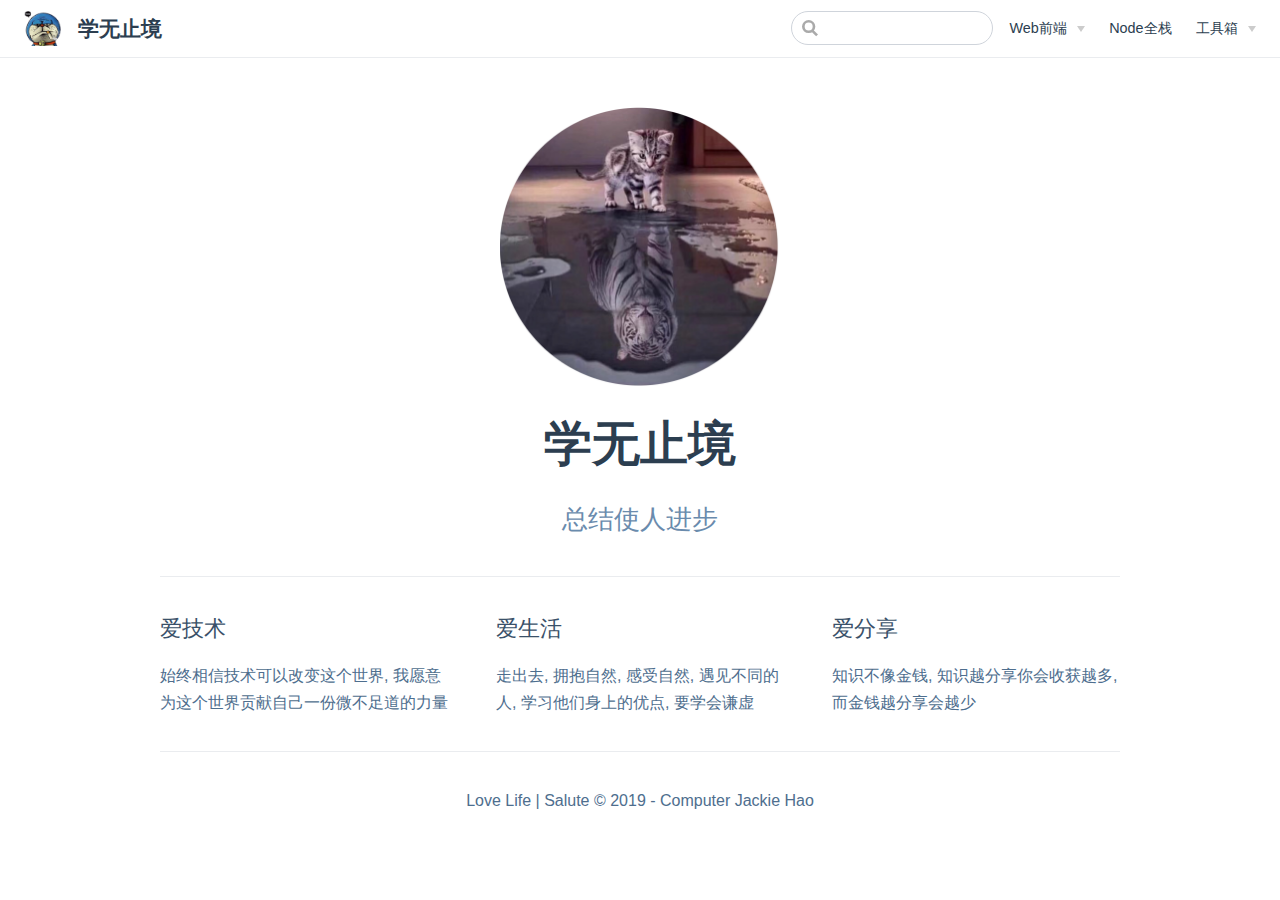
==== commit 3c93cd24: "Update index.html" ====
--- a/index.html
+++ b/index.html
@@ -86,4 +86,13 @@
   </div></main> <section class="page" style="border-top:2px solid #eaecef;padding-top:1rem;margin-top:2rem;padding-right:2.5rem;display:none;"><div style="padding-left:2.5rem;"><span data-flag-title="Your Article Title" class="leancloud-visitors"><em class="post-meta-item-text">阅读量：</em> <i class="leancloud-visitors-count"></i></span></div> <h3 style="padding-left:2.5rem;">发表评论：</h3> <div id="vcomments" style="padding-left:2.5rem;"></div></section></div><div class="global-ui"></div></div>
     <script src="/assets/js/app.fa98bfb5.js" defer></script><script src="/assets/js/2.4fb5f8fb.js" defer></script><script src="/assets/js/3.1e2498f9.js" defer></script><script src="/assets/js/8.c58f2ed2.js" defer></script><script src="/assets/js/4.844834c8.js" defer></script>
   </body>
+  <script>
+var _hmt = _hmt || [];
+(function() {
+  var hm = document.createElement("script");
+  hm.src = "https://hm.baidu.com/hm.js?d2530d8829d4aabfb535d955e6101a74";
+  var s = document.getElementsByTagName("script")[0]; 
+  s.parentNode.insertBefore(hm, s);
+})();
+</script>
 </html>
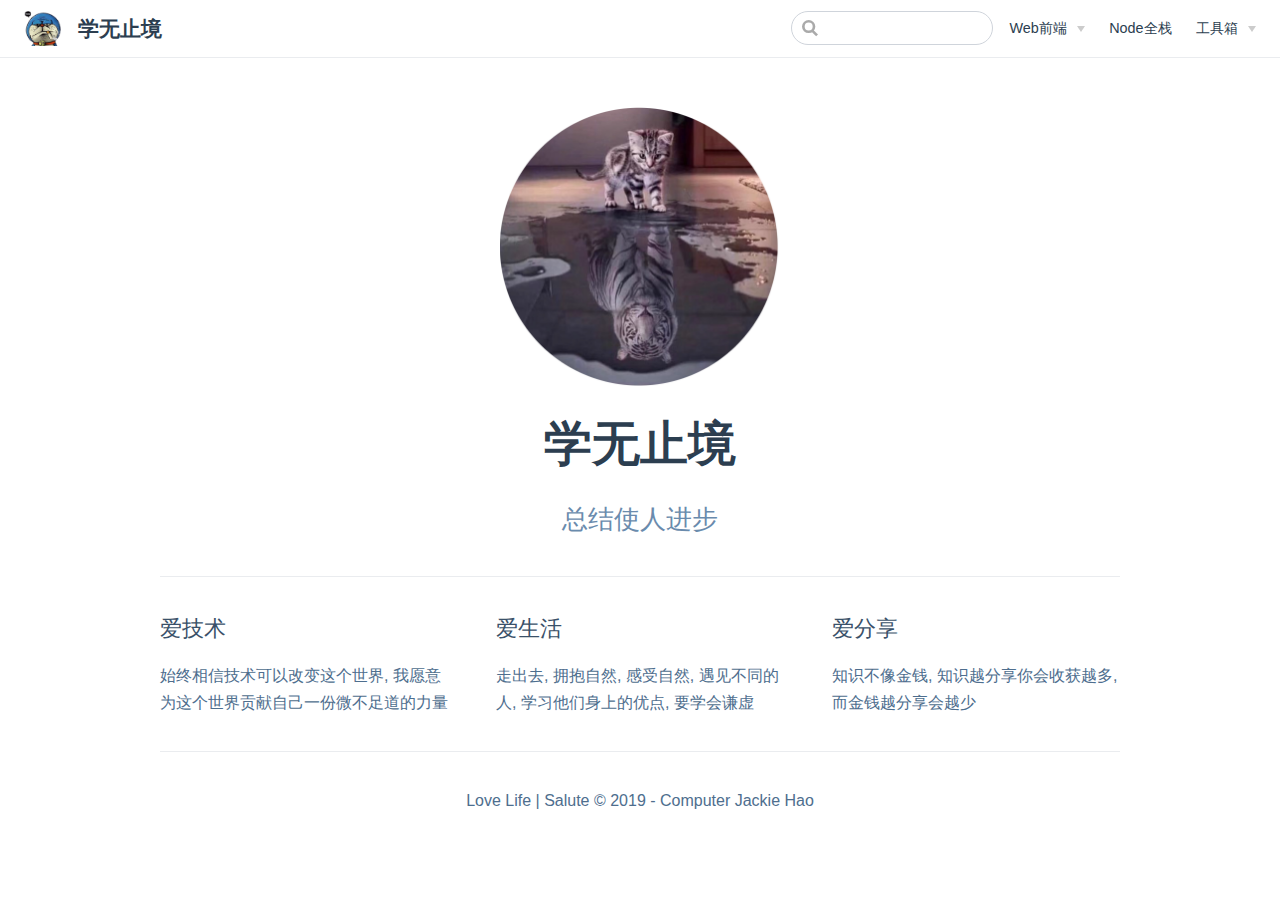
==== commit f506b23f: "Update index.html" ====
--- a/index.html
+++ b/index.html
@@ -87,12 +87,12 @@
     <script src="/assets/js/app.fa98bfb5.js" defer></script><script src="/assets/js/2.4fb5f8fb.js" defer></script><script src="/assets/js/3.1e2498f9.js" defer></script><script src="/assets/js/8.c58f2ed2.js" defer></script><script src="/assets/js/4.844834c8.js" defer></script>
   </body>
   <script>
-var _hmt = _hmt || [];
-(function() {
-  var hm = document.createElement("script");
-  hm.src = "https://hm.baidu.com/hm.js?d2530d8829d4aabfb535d955e6101a74";
-  var s = document.getElementsByTagName("script")[0]; 
-  s.parentNode.insertBefore(hm, s);
-})();
+    var _hmt = _hmt || [];
+    (function() {
+      var hm = document.createElement("script");
+      hm.src = "https://hm.baidu.com/hm.js?d2530d8829d4aabfb535d955e6101a74";
+      var s = document.getElementsByTagName("script")[0]; 
+      s.parentNode.insertBefore(hm, s);
+    })();
 </script>
 </html>
